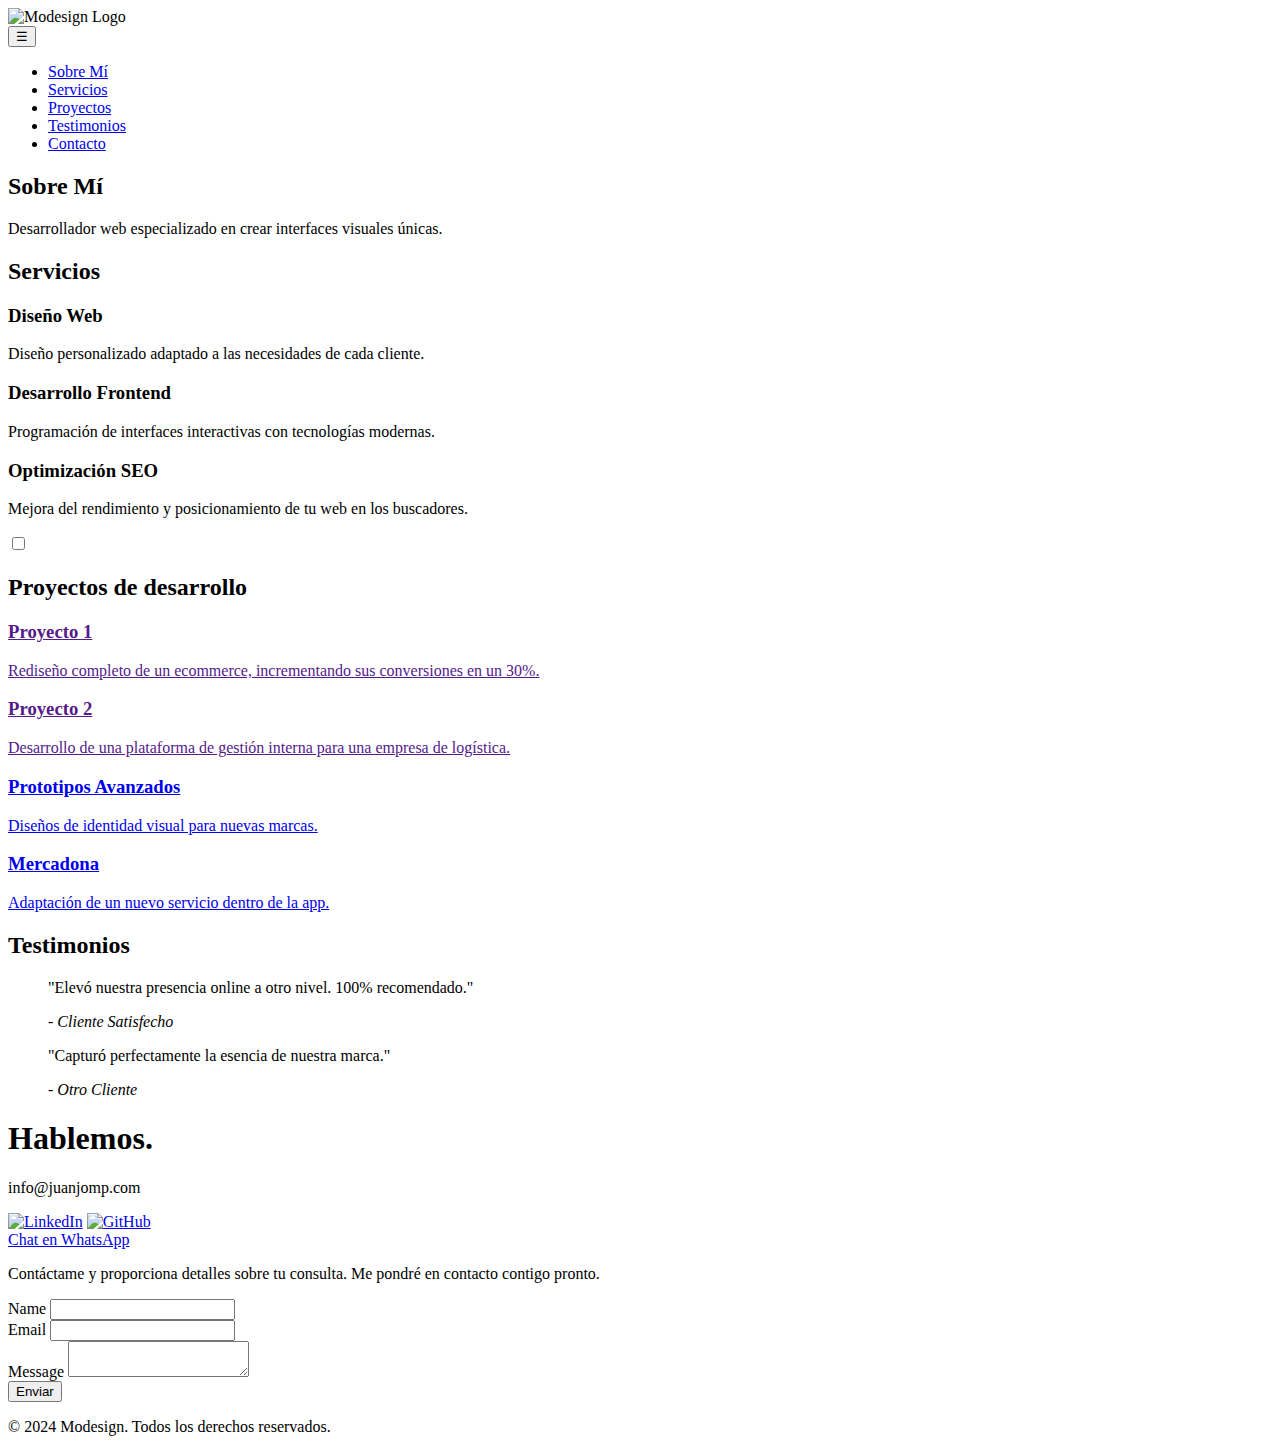
==== index.html @ 92b5930b "Create index.html" ====
<!DOCTYPE html>
<html lang="es">
<head>
    <meta charset="UTF-8">
    <meta name="viewport" content="width=device-width, initial-scale=1.0">
    <title>Modesign | Mi Portafolio</title>
    <link rel="stylesheet" href="styles.css">
</head>
<body>
    <!-- Encabezado -->
    <header>
        <div class="logo">
            <img src="logo.png" alt="Modesign Logo">
        </div>
        <!-- Botón hamburguesa para pantallas pequeñas -->
        <button class="menu-toggle" aria-label="Toggle navigation">
            &#9776; <!-- Icono de hamburguesa -->
        </button>
        <nav id="navbar">
            <ul class="nav-links">
                <li><a href="#about">Sobre Mí</a></li>
                <li><a href="#services">Servicios</a></li>
                <li><a href="#projects">Proyectos</a></li>
                <li><a href="#testimonials">Testimonios</a></li>
                <li><a href="#contact">Contacto</a></li>
            </ul>
        </nav>
    </header>

    <!-- Sección Sobre Mí -->
    <section id="about">
        <h2>Sobre Mí</h2>
        <p>Desarrollador web especializado en crear interfaces visuales únicas.</p>
    </section>

    <!-- Sección de Servicios -->
    <section id="services">
        <h2>Servicios</h2>
        <div class="service-container">
            <div class="service-card">
                <h3>Diseño Web</h3>
                <p>Diseño personalizado adaptado a las necesidades de cada cliente.</p>
            </div>
            <div class="service-card">
                <h3>Desarrollo Frontend</h3>
                <p>Programación de interfaces interactivas con tecnologías modernas.</p>
            </div>
            <div class="service-card">
                <h3>Optimización SEO</h3>
                <p>Mejora del rendimiento y posicionamiento de tu web en los buscadores.</p>
            </div>
        </div>
    </section>
	
	<!-- Sección única de Proyectos -->
    <section id ="projects" class="project-section">
        <div class="toggle-switch">
            <!-- Botón interruptor (toggle) para cambiar entre desarrollo y diseño -->
            <label class="switch">
                <input type="checkbox" id="categoryToggle">
                <span class="slider"></span>
            </label>
            <h2>Proyectos <span id="projectCategoryLabel">de desarrollo</span></h2>
        </div>
        
        <!-- Contenedor de Proyectos de Desarrollo (inicialmente visible) -->
        <div class="projects-container development-projects">
			<a href="">
				<div class="project-card">
					<h3>Proyecto 1</h3>
					<p>Rediseño completo de un ecommerce, incrementando sus conversiones en un 30%.</p>
				</div>
			</a>
			<a href="">
				<div class="project-card">
					<h3>Proyecto 2</h3>
					<p>Desarrollo de una plataforma de gestión interna para una empresa de logística.</p>
				</div>
			</a>
        </div>

        <!-- Contenedor de Proyectos de Diseño (inicialmente oculto) -->
        <div class="projects-container design-projects hidden">
			<a href="proyecto1.html">
				<div class="project-card">
					<h3>Prototipos Avanzados</h3>
					<p>Diseños de identidad visual para nuevas marcas.</p>
				</div>
			</a>
			<a href="proyecto2.html">
				<div class="project-card">
					<h3>Mercadona</h3>
					<p>Adaptación de un nuevo servicio dentro de la app.</p>
				</div>
			</a>
        </div>
    </section>

    <!-- Sección de Testimonios -->
    <section id="testimonials">
        <h2>Testimonios</h2>
        <div class="testimonial-container">
            <blockquote>
                <p>"Elevó nuestra presencia online a otro nivel. 100% recomendado."</p>
                <cite>- Cliente Satisfecho</cite>
            </blockquote>
            <blockquote>
                <p>"Capturó perfectamente la esencia de nuestra marca."</p>
                <cite>- Otro Cliente</cite>
            </blockquote>
        </div>
    </section>

    <!-- Sección de Contacto -->
    <section id="contact" class="contact-section">
        <div class="contact-container">
            <!-- Columna Izquierda: Información de contacto -->
            <div class="contact-info">
                <h1>Hablemos.</h1>
                <p>info@juanjomp.com</p>
                <div class="social-icons">
                    <!-- Enlaces de redes sociales -->
                    <a href="#"><img src="linkedin-icon.png" alt="LinkedIn"></a>
                    <a href="#"><img src="github-icon.png" alt="GitHub"></a>
                </div>
                <!-- Botón de WhatsApp -->
                <a href="https://api.whatsapp.com/send?phone=34658953262&text=Hola%2C%20tengo%20tu%20informaci%C3%B3n%20de%20WhatsApp%20de%20tu%20web." class="whatsapp-button">Chat en WhatsApp</a>
            </div>

            <!-- Columna Derecha: Formulario de contacto -->
            <div class="contact-form">
                <p>Contáctame y proporciona detalles sobre tu consulta. Me pondré en contacto contigo pronto.</p>
				<form id="contact-form" action="https://submit-form.com/K3EhPqaHc" method="POST"> <!--  -->
                <div class="form-group">
                    <label for="name">Name</label>
                    <input type="text" class="form-control" id="name" name="name" placeholder="" required="" />
                </div>
                <div class="form-group">
                    <label for="email">Email</label>
                    <input type="email" class="form-control" id="email" name="email" placeholder="" required="" />
                </div>
                <div class="form-group">
                    <label for="message">Message</label>
                    <textarea class="form-control"
                    id="message"
                    name="message"
                    placeholder=""
                    required=""
                    ></textarea>
                </div>
                <button type="submit" >Enviar</button>
                <div id="form-response" class="mt-3"></div>
              </form>
            </div>
        </div>
    </section>

    <!-- Pie de página -->
    <footer>
        <p>&copy; 2024 Modesign. Todos los derechos reservados.</p>
    </footer>
	<script src="script.js"></script>
</body>
</html>
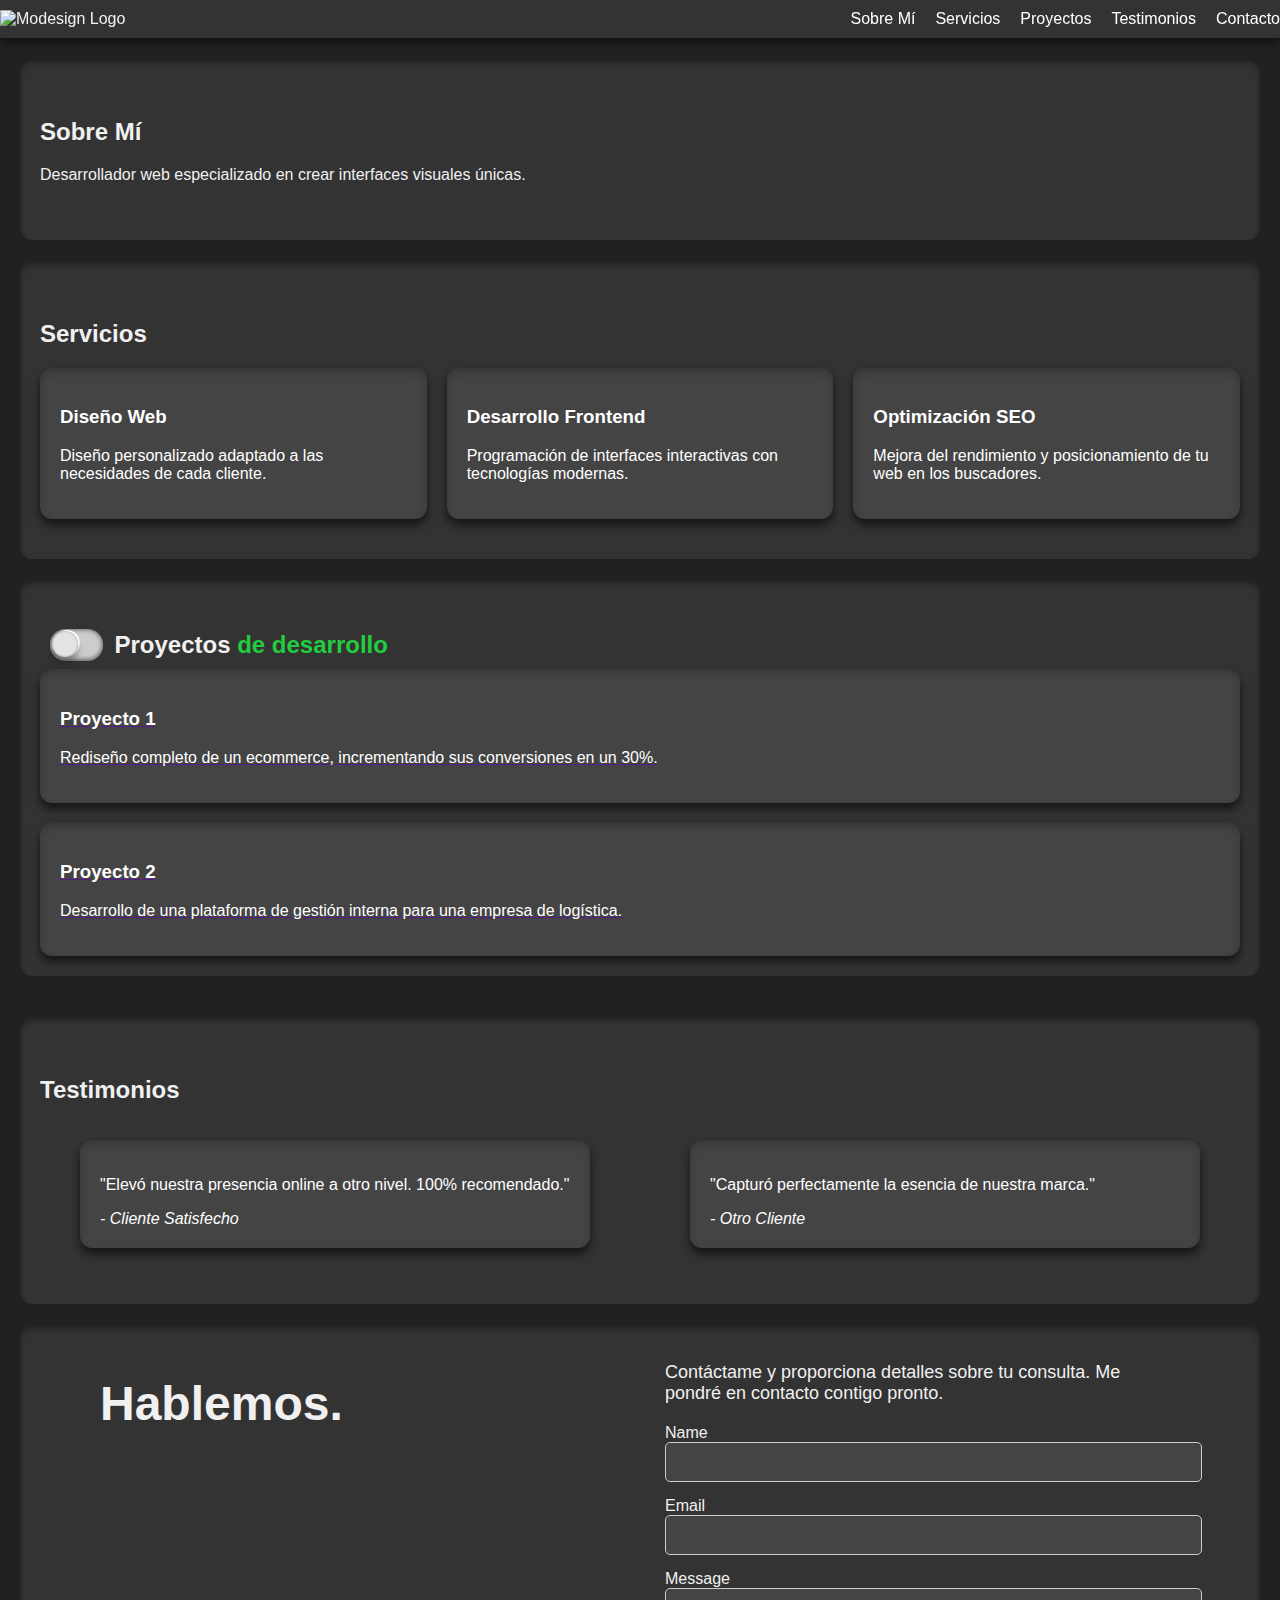
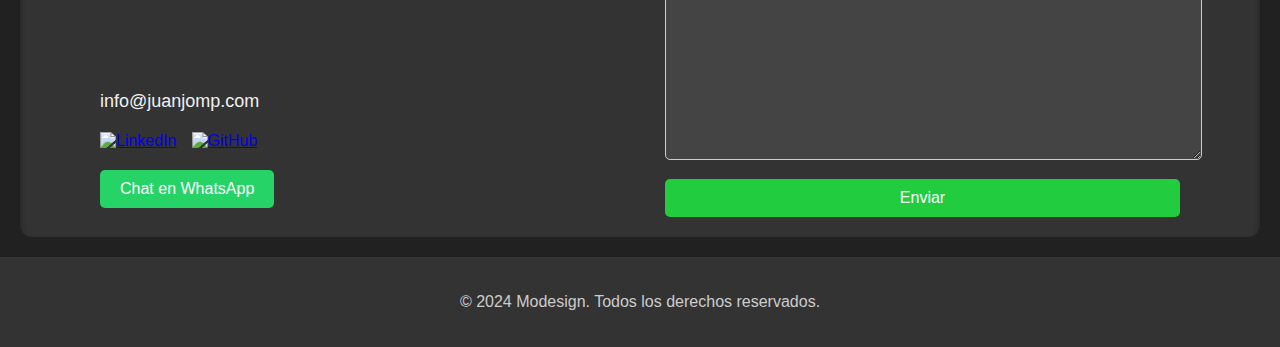
==== commit 89f1658f: "Update index.html" ====
--- a/index.html
+++ b/index.html
@@ -159,6 +159,6 @@
     <footer>
         <p>&copy; 2024 Modesign. Todos los derechos reservados.</p>
     </footer>
-	<script src="script.js"></script>
+    <script src="script.js"></script>
 </body>
 </html>
--- a/styles.css
+++ b/styles.css
@@ -0,0 +1,628 @@
+/* Estilos generales */
+body {
+    font-family: 'Helvetica Neue', Arial, sans-serif;
+    margin: 0;
+    padding: 0;
+    background-color: #212121;
+    color: #f0f0f0;
+}
+
+/* Encabezado */
+header {
+    display: flex;
+    justify-content: space-between;
+    align-items: center;
+    padding: 10px 20px;
+    background-color: #333;
+    position: relative;
+    z-index: 10;
+}
+
+/* Sticky header en pantallas grandes */
+@media (min-width: 768px) {
+    header {
+        position: sticky;
+        top: 0;
+        z-index: 999;
+        box-shadow: 0 4px 8px rgba(0, 0, 0, 0.5);
+    }
+	.projects-container {
+        flex-direction: row;
+        flex-wrap: wrap; /* Permitir que las tarjetas se adapten al ancho */
+    }
+
+    .project-card {
+        flex: 1 1 48%; /* Cada tarjeta ocupa casi la mitad del contenedor */
+        margin: 1%;
+    }
+}
+
+/* Logo */
+header .logo img {
+    width: 150px;
+}
+
+/* Navegación */
+nav {
+    display: flex;
+}
+
+/* Links del menú */
+nav ul {
+    display: flex;
+    list-style: none;
+    gap: 20px;
+    padding: 0;
+    margin: 0;
+}
+
+nav ul li {
+    display: inline-block;
+}
+
+nav ul li a {
+    color: white;
+    text-decoration: none;
+    font-size: 16px;
+    transition: color 0.3s ease-in-out;
+}
+
+nav ul li a:hover {
+    color: #22cc3f;
+}
+
+/* Botón hamburguesa para pantallas pequeñas */
+.menu-toggle {
+    display: none;
+    background: none;
+    border: none;
+    font-size: 28px;
+    color: white;
+    cursor: pointer;
+}
+
+/* Estilo para el menú en pantallas pequeñas */
+@media (max-width: 768px) {
+    nav {
+        position: absolute;
+        top: 60px; /* Se posiciona debajo del header */
+        right: 0;
+        width: 100%;
+        background-color: #333;
+        display: none; /* Ocultamos el menú inicialmente */
+    }
+
+    nav ul {
+        flex-direction: column;
+        align-items: center;
+        padding: 0;
+    }
+
+    nav ul li {
+        margin: 10px 0;
+    }
+
+    /* Mostrar el menú hamburguesa */
+    .menu-toggle {
+        display: block;
+    }
+
+    /* Cuando el menú está activo (se muestra al hacer clic en el botón) */
+    nav.active {
+        display: flex;
+        flex-direction: column;
+        align-items: center;
+    }
+	.project-card {
+        width: 100%;
+    }
+}
+
+/* Secciones */
+section {
+    padding: 40px 20px;
+    margin: 20px auto;
+    max-width: 1200px;
+    background-color: #333;
+    border-radius: 12px;
+    box-shadow: inset 0px 4px 6px rgba(0,0,0,0.4);
+    color: #f0f0f0;
+}
+
+/* Contenedor de Servicios y Proyectos */
+.service-container, .testimonial-container {
+    display: flex;
+    gap: 20px;
+    flex-wrap: wrap;
+}
+
+.projects-container {
+    display: flex;
+    flex-direction: column;
+    gap: 20px; /* Espacio entre las tarjetas */
+    width: 100%;
+    padding: 0; /* Elimina cualquier padding adicional en el contenedor */
+}
+
+/* Tarjetas Interactivas */
+.service-card, blockquote {
+    background-color: #444;
+    padding: 20px;
+    border-radius: 12px;
+    flex: 1;
+    box-shadow: 0 6px 10px rgba(0,0,0,0.6), inset 0 4px 8px rgba(0,0,0,0.2);
+    color: white;
+    transition: transform 0.3s ease-in-out, box-shadow 0.3s ease-in-out;
+}
+
+.project-card {
+    background-color: #444;
+    padding: 20px;
+    border-radius: 12px;
+    box-shadow: 0 6px 10px rgba(0, 0, 0, 0.6), inset 0 4px 8px rgba(0, 0, 0, 0.2);
+    color: white;
+    width: 100%; /* Ocupar todo el ancho disponible */
+    box-sizing: border-box; /* Asegura que padding no se sume al ancho */
+    margin: 0; /* Elimina cualquier margen adicional */
+}
+
+.service-card:hover, .project-card:hover, blockquote:hover {
+    transform: translateY(-5px);
+    box-shadow: 0 8px 16px rgba(0, 0, 0, 0.7), inset 0 0px 0px 6px rgba(34, 204, 63, 0.5);
+}
+
+/* Estilos del Interruptor */
+.switch {
+    display: block;
+    margin-top: 20px;
+}
+
+.slider {
+    background-color: #444;
+    border-radius: 100px;
+    padding: 1px;
+    margin: 10px;
+    cursor: pointer;
+    transition: box-shadow 0.2s cubic-bezier(0.4, 0, 0.2, 1) 0s;
+    align-items: center;
+    position: relative;
+    display: block;
+    width: 51px;
+    height: 29px;
+    box-shadow: inset 0px 0px 5px rgba(0, 0, 0, 0.7), inset 0 0 24px rgba(34, 204, 63, 0), rgba(224, 224, 224, 0.45) 0 1px 0;
+}
+
+.slider::after {
+    content: "";
+    display: flex;
+    top: 2.3px;
+    left: 2px;
+    width: 26px;
+    height: 26px;
+    background-color: #e3e3e3;
+    border-radius: 200px;
+    position: absolute;
+    box-shadow: inset 0px 0px 2px rgba(0, 0, 0, 0.4), rgba(0, 0, 0, 0.3) 0px 6px 6px;
+    transition: left 300ms cubic-bezier(0.4, 0, 0.2, 1), background-color 200ms cubic-bezier(0.4, 0, 0.2, 1);
+    will-change: left, background-color;
+}
+
+.switch input[type="checkbox"]:checked + .slider {
+    box-shadow: inset 0px 0px 5px rgba(0, 0, 0, 0.7), inset 0 0px 2px rgba(34, 204, 63, 1), inset 0 0px 24px rgba(34, 204, 63, 0.5);
+}
+
+.switch input[type="checkbox"]:checked + .slider::after {
+    left: 32px;
+}
+
+.switch input[type="checkbox"] {
+    display: none;
+}
+ 
+/* .slider {
+  background-color: #ffffff2b;
+  border-radius: 100px;
+  padding: 1px;
+  margin: 10px;
+  cursor: pointer;
+  transition: box-shadow 0.2s cubic-bezier(0.4, 0, 0.2, 1) 0s;
+  align-items: center;
+  position: relative;
+  display: block;
+  width: 51px;
+  height: 29px;
+  box-shadow: rgba(0, 0, 0, 0.62) 0px 0px 5px inset, rgba(0, 0, 0, 0.21) 0px 0px 0px 24px inset,
+        #22cc3f 0px 0px 0px 0px inset, rgba(224, 224, 224, 0.45) 0px 1px 0px 0px;
+}
+
+.slider::after {
+  content: "";
+  display: flex;
+  top: 2.3px;
+  left: 2px;
+  width: 26px;
+  height: 26px;
+  background-color: #e3e3e3;
+  border-radius: 200px;
+  position: absolute;
+  box-shadow: transparent 0px 0px 0px 2px, rgba(0, 0, 0, 0.3) 0px 6px 6px;
+  transition: left 300ms cubic-bezier(0.4, 0, 0.2, 1) 0s, background-color 300ms cubic-bezier(0.4, 0, 0.2, 1) 0s;
+  will-change: left, background-color;
+}
+
+.switch input[type="checkbox"]:checked + .slider {
+  box-shadow: rgba(0, 0, 0, 0.62) 0px 0px 5px inset, #22cc3f 0px 0px 0px 2px inset, #22cc3f 0px 0px 0px 24px inset,
+        rgba(244, 224, 224, 0.45) 0px 1px 0px 0px;
+}
+
+.switch input[type="checkbox"]:checked + .slider::after {
+  left: 30px;
+}
+
+.switch input[type="checkbox"] {
+  display: none;
+} */
+
+/*Proyectos*/
+/* Estilos generales */
+body {
+    font-family: 'Helvetica Neue', Arial, sans-serif;
+    margin: 0;
+    padding: 0;
+    background-color: #212121;
+    color: #f0f0f0;
+}
+
+.container {
+    max-width: 1200px;
+    margin: 0 auto;
+    padding: 20px;
+}
+
+/* Encabezado */
+header {
+    background-color: #333;
+    padding: 10px 0;
+    display: flex;
+    justify-content: space-between;
+    align-items: center;
+}
+
+header .logo img {
+    width: 150px;
+}
+
+header nav ul {
+    list-style: none;
+    display: flex;
+    gap: 20px;
+    padding: 0;
+    margin: 0;
+}
+
+header nav ul li a {
+    color: white;
+    text-decoration: none;
+    transition: color 0.3s ease;
+}
+
+header nav ul li a:hover {
+    color: #22cc3f;
+}
+
+/* Título del Proyecto */
+.project-title {
+    background-color: #444;
+    padding: 50px 0;
+    text-align: center;
+}
+
+.project-title h1 {
+    font-size: 36px;
+    margin-bottom: 10px;
+}
+
+.project-subtitle {
+    font-size: 18px;
+    color: #ccc;
+}
+
+/* Contenido del Proyecto */
+.project-content {
+    padding: 40px 0;
+}
+
+.project-description {
+    margin-bottom: 40px;
+}
+
+.project-description h2 {
+    font-size: 28px;
+    margin-bottom: 20px;
+}
+
+.project-gallery h2,
+.project-features h2 {
+    font-size: 24px;
+    margin-bottom: 20px;
+}
+
+.gallery {
+    display: flex;
+    gap: 20px;
+    justify-content: center;
+    flex-wrap: wrap;
+}
+
+.gallery img {
+    max-width: 100%;
+    height: auto;
+    border-radius: 8px;
+    box-shadow: 0 4px 8px rgba(0, 0, 0, 0.3);
+}
+
+.project-features ul {
+    list-style: none;
+    padding: 0;
+}
+
+.project-features ul li {
+    background-color: #555;
+    padding: 10px;
+    margin-bottom: 10px;
+    border-radius: 6px;
+}
+
+.project-link .btn {
+    display: inline-block;
+    background-color: #22cc3f;
+    color: white;
+    padding: 10px 20px;
+    border-radius: 6px;
+    text-decoration: none;
+    transition: background-color 0.3s ease;
+}
+
+.project-link .btn:hover {
+    background-color: #1ba22b;
+}
+
+/* Navegación de Proyectos */
+.project-navigation {
+    background-color: #444;
+    padding: 20px 0;
+    text-align: center;
+}
+
+.project-navigation .btn {
+    display: inline-block;
+    background-color: #555;
+    color: white;
+    padding: 10px 20px;
+    border-radius: 6px;
+    text-decoration: none;
+    transition: background-color 0.3s ease;
+}
+
+.project-navigation .btn:hover {
+    background-color: #777;
+}
+
+/* Footer */
+footer {
+    background-color: #333;
+    color: #ccc;
+    text-align: center;
+    padding: 20px;
+}
+
+/*Proyectos toggle*/
+/* General */
+body {
+    font-family: 'Helvetica Neue', Arial, sans-serif;
+    margin: 0;
+    padding: 0;
+    background-color: #212121;
+    color: #f0f0f0;
+}
+
+/* Sección de Proyectos */
+.project-section {
+    margin-bottom: 40px;
+    padding: 20px;
+    background-color: #333;
+    border-radius: 12px;
+    box-shadow: inset 0px 4px 6px rgba(0,0,0,0.4);
+}
+
+.project-section h2 {
+    display: inline-block;
+    font-size: 24px;
+    margin: 10px 0;
+}
+
+.project-section h2 span {
+    color: #22cc3f;
+    font-weight: bold;
+}
+
+/* Contenedor de Proyectos */
+.projects-container {
+    display: flex;
+    flex-direction: column;
+    gap: 20px;
+}
+
+.project-card {
+    background-color: #444;
+    padding: 20px;
+    border-radius: 12px;
+    box-shadow: 0 6px 10px rgba(0,0,0,0.6), inset 0 4px 8px rgba(0,0,0,0.2);
+    color: white;
+    width: 100%;
+    box-sizing: border-box;
+}
+
+/* Interruptor estilo toggle */
+.switch {
+    display: inline-block;
+    position: relative;
+    width: 60px;
+    height: 34px;
+    margin-right: 10px;
+}
+
+.switch input {
+    opacity: 0;
+    width: 0;
+    height: 0;
+}
+
+.slider {
+    position: absolute;
+    cursor: pointer;
+    top: 0;
+    left: 0;
+    right: 0;
+    bottom: 0;
+    background-color: #ccc;
+    transition: .4s;
+    border-radius: 34px;
+}
+
+.slider:before {
+    position: absolute;
+    content: "";
+    height: 26px;
+    width: 26px;
+    left: 4px;
+    bottom: 4px;
+    background-color: white;
+    transition: .4s;
+    border-radius: 50%;
+}
+
+input:checked + .slider {
+    background-color: #22cc3f;
+}
+
+input:checked + .slider:before {
+    transform: translateX(26px);
+}
+
+/* Ocultar proyectos cuando están deshabilitados */
+.hidden {
+    display: none;
+}
+
+/*Contacto*/
+/* Estilos generales */
+body {
+    font-family: 'Helvetica Neue', Arial, sans-serif;
+    margin: 0;
+    padding: 0;
+    background-color: #212121;
+    color: #f0f0f0;
+}
+
+.contact-section {
+    padding: 20px;
+    display: flex;
+    justify-content: center;
+    align-items: center;
+    background-color: #333;
+}
+
+.contact-container {
+    display: flex;
+    justify-content: space-between;
+    width: 90%;
+    max-width: 1200px;
+}
+
+/* Columna izquierda: Información de contacto */
+.contact-info {
+    flex: 1;
+    margin-right: 50px;
+}
+
+.contact-info h1 {
+    font-size: 48px;
+    margin-bottom: 260px; /*modificar esto*/
+}
+
+.contact-info p {
+    font-size: 18px;
+    margin-bottom: 20px;
+}
+
+.social-icons {
+    display: flex;
+    gap: 15px;
+}
+
+.social-icons img {
+    width: 32px;
+    height: 32px;
+}
+
+.whatsapp-button {
+    display: inline-block;
+    margin-top: 20px;
+    padding: 10px 20px;
+    background-color: #25D366; /* Color típico de WhatsApp */
+    color: white;
+    text-decoration: none;
+    border-radius: 5px;
+}
+
+/* Columna derecha: Formulario de contacto */
+.contact-form {
+    flex: 1;
+}
+
+.contact-form p {
+    font-size: 18px;
+    margin-bottom: 20px;
+}
+
+.contact-form form {
+    display: flex;
+    flex-direction: column;
+}
+
+.contact-form label {
+    font-size: 16px;
+    margin-bottom: 5px;
+}
+
+.contact-form input, .contact-form textarea {
+    font-size: 16px;
+    padding: 10px;
+    margin-bottom: 15px;
+    border-radius: 5px;
+    border: 1px solid #ccc;
+    width: 100%;
+	background-color: #444;
+	color: white;
+}
+
+.contact-form textarea {
+    height: 150px;
+	background-color: #444;
+	color: white;
+}
+
+.contact-form button {
+    background-color: #22cc3f;
+    color: white;
+    padding: 10px;
+    border: none;
+    border-radius: 5px;
+    cursor: pointer;
+    font-size: 16px;
+}
+
+.contact-form button:hover {
+    background-color: #1ba22b;
+}
